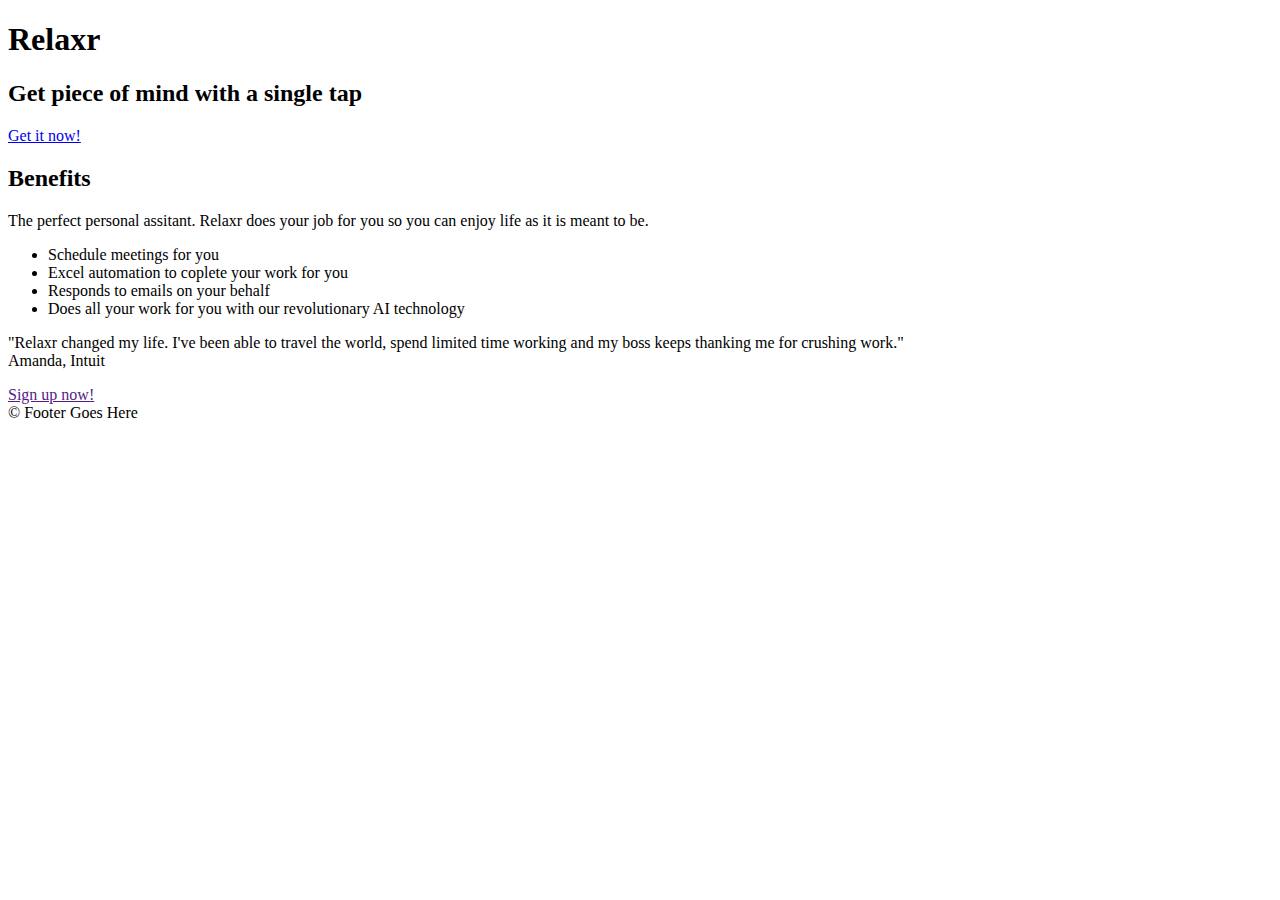
==== index.html @ 9e738c48 "base layers" ====
<!DOCTYPE html>
<html lang="en">
	<head>
    	<meta charset="utf-8">
    	<meta name="description" content="Your description goes here">
    	<meta name="keywords" content="one, two, three">

		<title>Relaxr</title>

		<!-- external CSS link -->
		<link rel="stylesheet" href="css/reset.css">
		<link rel="stylesheet" href="css/style.css">

	</head>
	<body>
		<div id="container">
			<header>
				<h1>Relaxr</h1>
				<h2>Get piece of mind with a single tap</h2>
			</header>
			<a href="#" class="button">Get it now!</a>
			<div class="benefits">
				<h2>Benefits</h2>
				<p> The perfect personal assitant. Relaxr does your job for you
					so you can enjoy life as it is meant to be.
				</p>

				<ul>
					<li>Schedule meetings for you</li>
					<li>Excel automation to coplete your work for you</li>
					<li>Responds to emails on your behalf</li>
					<li>Does all your work for you with our revolutionary AI technology</li>
				</ul>
			</div>

			<p class="testimony">
				"Relaxr changed my life. I've been able to travel the world, spend limited
				time working and my boss keeps thanking me for crushing work."
				<br>
				<span class="name">Amanda, Intuit</span>
			</p>

			<div class="signup">
				<a href="" class="signupbutton">Sign up now!</a>
			</div>
			<footer>
				&copy; Footer Goes Here
			</footer>

			
		</div><!-- #container -->
	</body>
</html>
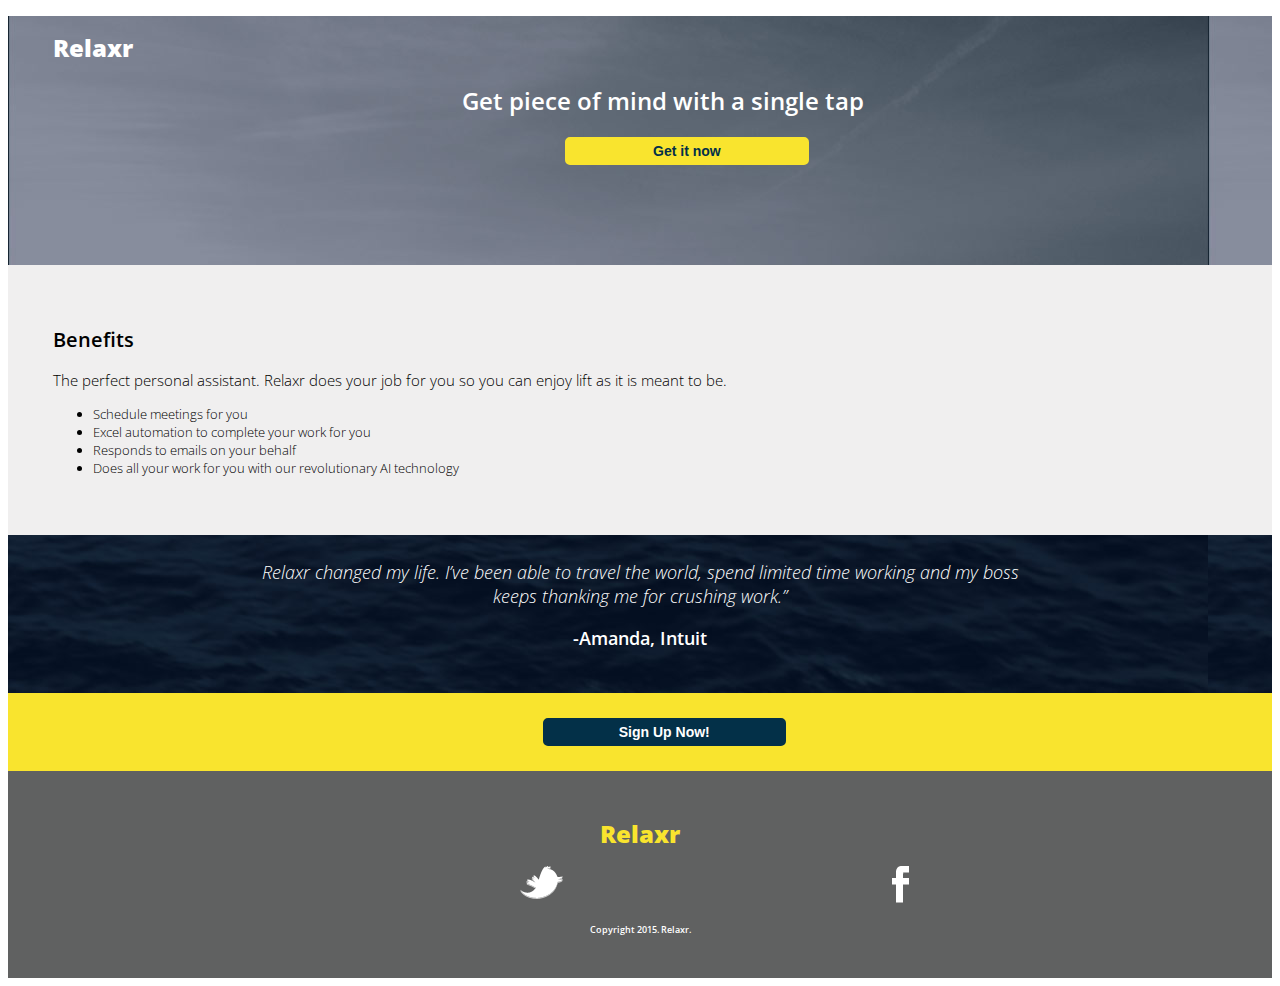
==== commit cfe5ac49: "submission" ====
--- a/index.html
+++ b/index.html
@@ -2,52 +2,59 @@
 <html lang="en">
 	<head>
     	<meta charset="utf-8">
-    	<meta name="description" content="Your description goes here">
-    	<meta name="keywords" content="one, two, three">
+    	<meta name="description" content="The perfect personal assistant. Relaxr does your job for you so you can enjoy lift as it is meant to be.">
+    	<meta name="keywords" content="relaxr, automation, personal">
 
-		<title>Relaxr</title>
+		<title>Relaxr Landing Page</title>
 
-		<!-- external CSS link -->
-		<link rel="stylesheet" href="css/reset.css">
-		<link rel="stylesheet" href="css/style.css">
+        <link rel="stylesheet" href="css/relaxr.css">
+        <!-- Whenever I include the normalize and reset stylesheets, my css files look off. Please provide feedback! -->
+        <!-- <link rel="stylesheet" href="css/normalize.css">
+        <link rel="stylesheet" href="css/reset.css"> -->
+        <link href="https://fonts.googleapis.com/css?family=Open+Sans&display=swap" rel="stylesheet">
 
 	</head>
+	
 	<body>
-		<div id="container">
-			<header>
-				<h1>Relaxr</h1>
-				<h2>Get piece of mind with a single tap</h2>
-			</header>
-			<a href="#" class="button">Get it now!</a>
-			<div class="benefits">
-				<h2>Benefits</h2>
-				<p> The perfect personal assitant. Relaxr does your job for you
-					so you can enjoy life as it is meant to be.
-				</p>
+        <header>
+            <div id="header">
+                <h1>Relaxr</h1>
+                <h2>Get piece of mind with a single tap</h2>
+                <button class="btn-get-it-now">Get it now</button>
+            </div>
+        </header>
 
-				<ul>
-					<li>Schedule meetings for you</li>
-					<li>Excel automation to coplete your work for you</li>
-					<li>Responds to emails on your behalf</li>
-					<li>Does all your work for you with our revolutionary AI technology</li>
-				</ul>
-			</div>
+        <div id="benefits">
+            <h2>Benefits</h2>
+            <p>The perfect personal assistant. Relaxr does your job for you so you can enjoy lift as it is meant to be.</p>
+            <ul>
+				<li>Schedule meetings for you</li>
+				<li>Excel automation to complete your work for you</li>
+				<li>Responds to emails on your behalf</li>
+				<li>Does all your work for you with our revolutionary AI technology</li>
+			</ul>
+        </div>
 
-			<p class="testimony">
-				"Relaxr changed my life. I've been able to travel the world, spend limited
-				time working and my boss keeps thanking me for crushing work."
-				<br>
-				<span class="name">Amanda, Intuit</span>
-			</p>
+        <div id="testimonial">
+            <div class="quote">Relaxr changed my life. I’ve been able to travel the world, spend limited time working and my boss keeps thanking me for crushing work.”</div>
+            <p>-Amanda, Intuit</p>
+        </div>
 
-			<div class="signup">
-				<a href="" class="signupbutton">Sign up now!</a>
-			</div>
-			<footer>
-				&copy; Footer Goes Here
-			</footer>
+        <div id="second-button">
+            <button class="btn-sign-up">Sign Up Now!</button>
+        </div>
 
-			
-		</div><!-- #container -->
+        <footer>
+            <div id="footer">
+                <h1>Relaxr</h1>
+                <a class="twitter" href="https://twitter.com/" target="_blank">
+                    <img src="images/twitter.png" alt="Twitter icon"/></a>
+                <a class="facebook" href="https://facebook.com/" target="_blank">
+                    <img src="images/facebook.png" alt="Google icon"/></a>
+                <h4>Copyright 2015. Relaxr.</h4>
+            </div>
+        </footer>
+
 	</body>
-</html>+</html>
+			--- a/css/relaxr.css
+++ b/css/relaxr.css
@@ -0,0 +1,135 @@
+/* This font doesnt seem to link and I can't figure out why. Please provide feedback */
+body {
+    font-family: 'Open Sans', sans-serif;
+}
+header {
+    background-image: url('../images/header_bg.jpg');
+    padding-bottom: 100px;
+    padding-left: 45px;
+}
+
+#header h1 {
+    font-size: 24px;
+    font-weight: 800;
+    color: white;
+    padding-top: 15px;
+}
+
+#header h2 {
+    font-size: 24px;
+    font-weight: 600;
+    text-align: center;
+    color: white;
+}
+
+ #benefits{
+     background-color: #f0efef;
+ }
+
+ #benefits h2 {
+     font-size: 20px;
+     font-weight: 600;
+ }
+ 
+button {
+    font-weight: 800;
+    font-size: 14px;
+    border-radius: 5px;
+    text-align: center;
+    width: 20%;
+    margin-left: 42%;
+    margin-right: 42%;
+    display: inline-block;
+}
+
+.btn-get-it-now {
+    border: 5px solid #f9e42e;
+    background-color: #f9e42e;
+    color: #033048;
+}
+
+#second-button {
+    background-color: #f9e42e;
+    padding: 25px;
+}
+
+.btn-sign-up {
+    border: 5px solid #033048;
+    background-color: #033048;
+    color: white;
+}
+
+#benefits {
+    padding: 45px;
+}
+
+#benefits h2 {
+    font-size: 20px;
+    font-weight: 600;
+}
+
+#benefits p {
+    font-size: 15px;
+    font-weight: 300;
+}
+
+#benefits ul {
+    font-size: 13px;
+    font-weight: 300;
+}
+
+#testimonial {
+    background-image: url('../images/testimonial_bg.jpg');
+    padding-top: 25px;
+    padding-bottom: 25px;
+    padding-right: 20%;
+    padding-left: 20%;
+    color: white;
+}
+
+#testimonial .quote {
+    font-size: 18px;
+    font-weight: 300;
+    font-style: italic;
+    text-align: center;
+}
+
+#testimonial p {
+    font-size: 18px;
+    font-weight: 600;
+    text-align: center;
+}
+
+footer {
+    padding: 30px;
+    background-color:#606161;
+}
+
+footer h1 {
+    font-size: 24px;
+    font-weight: 800;
+    color: #f9e42e;
+    text-align: center;  
+}
+
+.twitter {
+    margin-left: 40%;
+    float: left;
+    padding-bottom: 15px;
+}
+
+.facebook {
+    width: 350px;
+    margin-right: auto;
+    float: right;
+    padding-bottom: 15px;
+
+}
+
+footer h4 {
+    font-size: 9px;
+    font-weight: 600;
+    text-align: center;
+    color: white;
+    clear: both;
+}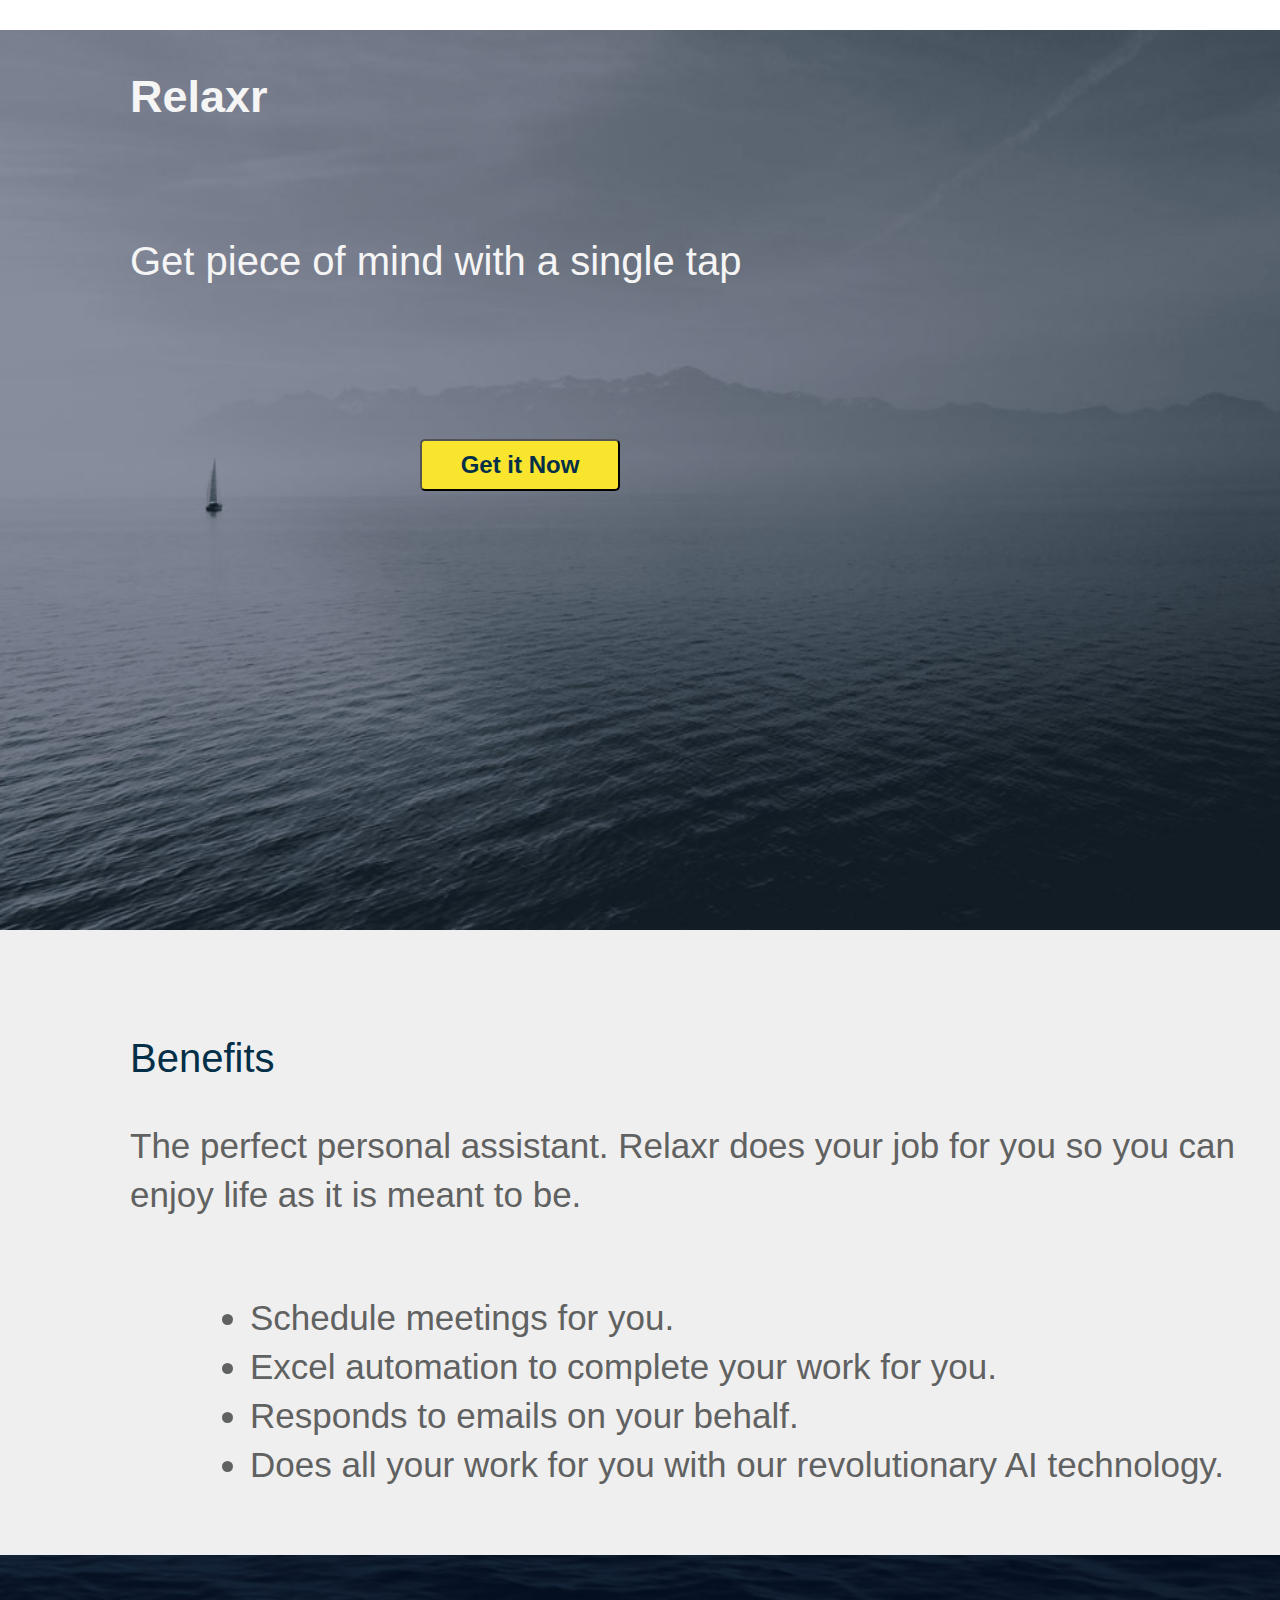
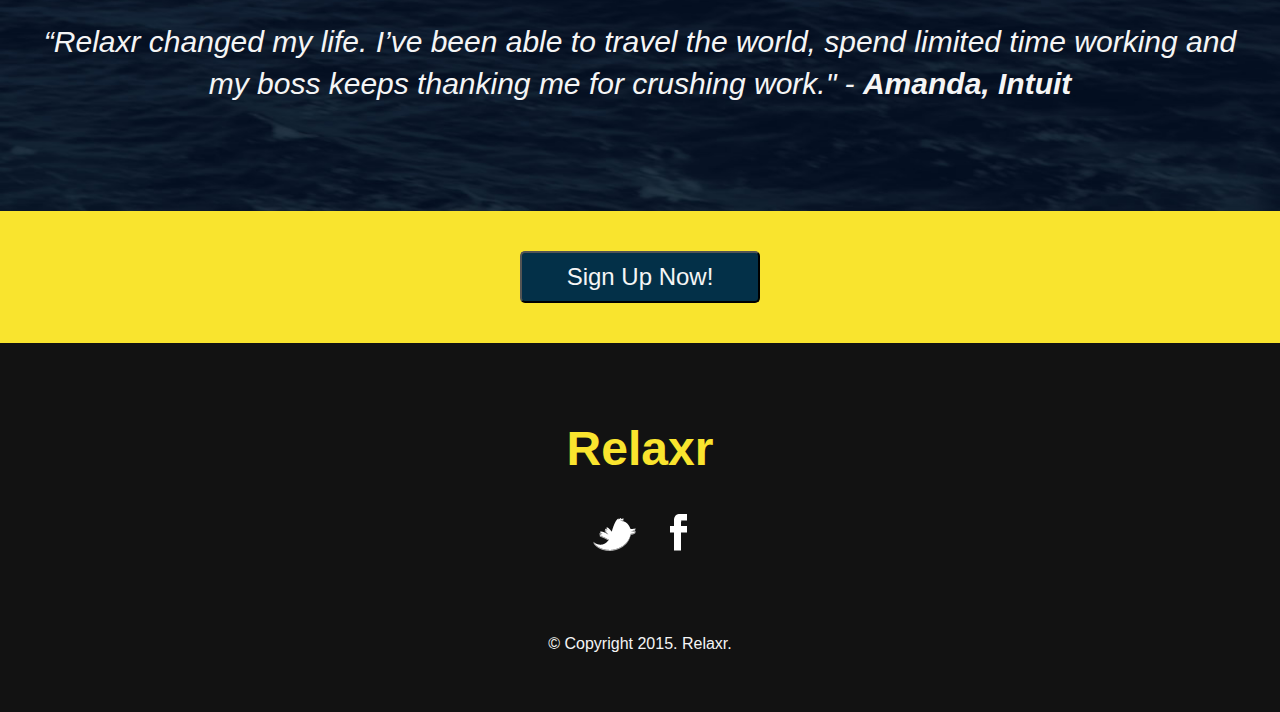
==== commit 41caef8b: "relaxr" ====
--- a/index.html
+++ b/index.html
@@ -2,59 +2,63 @@
 <html lang="en">
 	<head>
     	<meta charset="utf-8">
-    	<meta name="description" content="The perfect personal assistant. Relaxr does your job for you so you can enjoy lift as it is meant to be.">
-    	<meta name="keywords" content="relaxr, automation, personal">
+    	<meta name="description" content="Your description goes here">
+    	<meta name="keywords" content="one, two, three">
 
 		<title>Relaxr Landing Page</title>
 
-        <link rel="stylesheet" href="css/relaxr.css">
-        <!-- Whenever I include the normalize and reset stylesheets, my css files look off. Please provide feedback! -->
-        <!-- <link rel="stylesheet" href="css/normalize.css">
-        <link rel="stylesheet" href="css/reset.css"> -->
-        <link href="https://fonts.googleapis.com/css?family=Open+Sans&display=swap" rel="stylesheet">
+		<!-- external CSS link -->
+		<link rel="stylesheet" href="./css/reset.css">
+		<link rel="stylesheet" href="./css/style.css">
+		<link rel="stylesheet" href="./css/normalize.css">
+		<link href="https://fonts.googleapis.com/css?family=Roboto:300i&display=swap" rel="stylesheet">
 
 	</head>
-	
 	<body>
-        <header>
-            <div id="header">
-                <h1>Relaxr</h1>
-                <h2>Get piece of mind with a single tap</h2>
-                <button class="btn-get-it-now">Get it now</button>
-            </div>
-        </header>
+		<div class="relaxr-container">
+			<header>
+				<h1>Relaxr</h1>
+			</header>	
+			<p>Get piece of mind with a single tap</p>
+			<button class="button">Get it Now</button>
 
-        <div id="benefits">
-            <h2>Benefits</h2>
-            <p>The perfect personal assistant. Relaxr does your job for you so you can enjoy lift as it is meant to be.</p>
-            <ul>
-				<li>Schedule meetings for you</li>
-				<li>Excel automation to complete your work for you</li>
-				<li>Responds to emails on your behalf</li>
-				<li>Does all your work for you with our revolutionary AI technology</li>
-			</ul>
-        </div>
+		</div><!-- #container -->
+		
+		<div class="benefits-container">
+			<h2>Benefits </h2>
+				<p>The perfect personal assistant. Relaxr does your job for you so you can enjoy life as it is meant to be.</p>
+			<br>
+			<ul class="benefits-contents">
+				<li>Schedule meetings for you.</li>
+				<li>Excel automation to complete your work for you.</li>
+				<li>Responds to emails on your behalf.</li>
+				<li>Does all your work for you with our revolutionary AI technology.</li>
+			</ul>	
+		</div>
 
-        <div id="testimonial">
-            <div class="quote">Relaxr changed my life. I’ve been able to travel the world, spend limited time working and my boss keeps thanking me for crushing work.”</div>
-            <p>-Amanda, Intuit</p>
-        </div>
+		<div class="quote-container">
+		 	<blockquote> 
+				<p >“Relaxr changed my life. I’ve been able to travel the world, spend limited time working and my boss keeps thanking me for crushing work." 
+				- <b>Amanda, Intuit</b></p>
+		     </blockquote>	
+		</div>
 
-        <div id="second-button">
-            <button class="btn-sign-up">Sign Up Now!</button>
-        </div>
-
-        <footer>
-            <div id="footer">
-                <h1>Relaxr</h1>
-                <a class="twitter" href="https://twitter.com/" target="_blank">
-                    <img src="images/twitter.png" alt="Twitter icon"/></a>
-                <a class="facebook" href="https://facebook.com/" target="_blank">
-                    <img src="images/facebook.png" alt="Google icon"/></a>
-                <h4>Copyright 2015. Relaxr.</h4>
-            </div>
-        </footer>
-
+		<div class=signup-container>
+			<button>
+					<h2>Sign Up Now!</h2>	
+			</button>		
+			<footer>
+				<h1> Relaxr</h1>
+					<div class="twitter-container" >
+						<img src="images/twitter.png">
+					</div>
+					<div class="facebook-container">
+							<img src="images/facebook.png">
+						</div>
+					<br>
+					<p>&copy; Copyright 2015. Relaxr.</p>
+			</footer>
+		</div>
 	</body>
 </html>
-			+
--- a/css/style.css
+++ b/css/style.css
@@ -0,0 +1,198 @@
+/*
+Project Name: Blank Template
+Client: Your Client
+Author: Your Name
+Developer @GA in NYC
+*/
+
+
+/******************************************
+/* SETUP
+/*******************************************/
+
+/* Box Model Hack */
+* {
+     -moz-box-sizing: border-box; /* Firexfox */
+     -webkit-box-sizing: border-box; /* Safari/Chrome/iOS/Android */
+     box-sizing: border-box; /* IE */
+}
+
+/* Clear fix hack */
+.clearfix:after {
+     content: ".";
+     display: block;
+     clear: both;
+     visibility: hidden;
+     line-height: 0;
+     height: 0;
+}
+
+.clear {
+  clear: both;
+}
+
+.alignright {
+  float: right;
+  padding: 0 0 10px 10px; /* note the padding around a right floated image */
+}
+
+.alignleft {
+  float: left;
+  padding: 0 10px 10px 0; /* note the padding around a left floated image */
+}
+
+/******************************************
+/* BASE STYLES
+/*******************************************/
+
+body {
+  width: 100%;
+  margin: auto;
+     line-height: 1.4;
+     font-family: 'Open Sans', sans-serif;
+     background-size: no repeat;
+
+}
+
+/******************************************
+/* LAYOUT
+/*******************************************/
+
+/* Center the container */
+.relaxr-container {
+  width: 100%;
+  margin: auto;
+  height: 900px;
+  background: url(../images/header_bg.jpg) no-repeat center top rgb(134,141,157);
+  background-size: cover;
+  padding-bottom: 300px;
+}
+
+.relaxr-container h1 {
+  color:whitesmoke;
+  font-weight: 900;
+  font-size: 45px;
+  padding:35px;
+  padding-left: 130px;
+}
+
+.relaxr-container p {
+  font-size: 40px;
+  color: whitesmoke;
+  padding:30px;
+  padding-left:220px;
+  padding-left: 130px;
+}
+
+.button {
+  padding: 10px 15px 10px 15px;
+  margin-top: 80px;
+  margin-left: 420px;
+  border-radius: 5px;
+  font-weight: bolder;
+  font-size: 24px;
+  width: 200px;
+  color:#033048;
+  background-color: #f9e42e;      
+}
+
+.benefits-container {
+  background-color: #f0efef;
+  padding-top: 100px;
+  padding-bottom: 50px;
+  padding-left: 130px;
+}
+
+.benefits-container h2 {
+  margin-top: 0px;
+  font-size: 40px;
+  color:#033048;
+  font-size: 40px;
+}
+
+.benefits-container p {
+  font-size: 35px;
+  font-weight: lighter;
+  color: #606161;
+}
+
+ul li {
+    font-size: 35px;
+    font-weight: 300;
+    margin-bottom: 0px;
+    margin-left: 80px;
+    color: #606161;
+}
+
+.quote-container{
+  background: url(../images/testimonial_bg.jpg) no-repeat center top rgb(134,141,157);
+  background-size: 100% 100%;
+  padding-top: 50px;
+  padding-bottom: 90px;
+}
+
+blockquote {
+  margin: 0px;
+  text-align: center;
+}
+
+.quote-container p{
+  font-size: 30px;
+  font-style: italic;
+  font-weight: 300;
+  color: whitesmoke;
+  margin: 0px;
+  text-align: center;  
+}
+
+.signup-container {
+  background-color: #f9e42e;
+  text-align: center;
+}
+
+.signup-container button {
+  font-size: 24px;
+  color: whitesmoke;
+  border-radius: 5px;
+  background-color:#033048;
+  margin-top: 40px;
+  margin-bottom: 40px;
+  padding: 10px;
+  padding-left:45px;
+  padding-right:45px;
+}
+
+footer {
+  background-color: #121212;
+  color:whitesmoke;
+  padding: 40px;
+  text-align: center;
+}
+
+footer p {
+  padding-top: 60px;
+}
+footer  h1{
+  font-weight: 900;
+  font-size: 48px;
+  color:#f9e42e;
+  text-align:center;
+}
+
+.twitter-container{
+  display: inline-block;
+  margin:0px;
+}
+
+.facebook-container {
+  display: inline-block;
+  margin-left:30px;
+}
+
+/******************************************
+/* ADDITIONAL STYLES
+/*******************************************/
+
+
+
+
